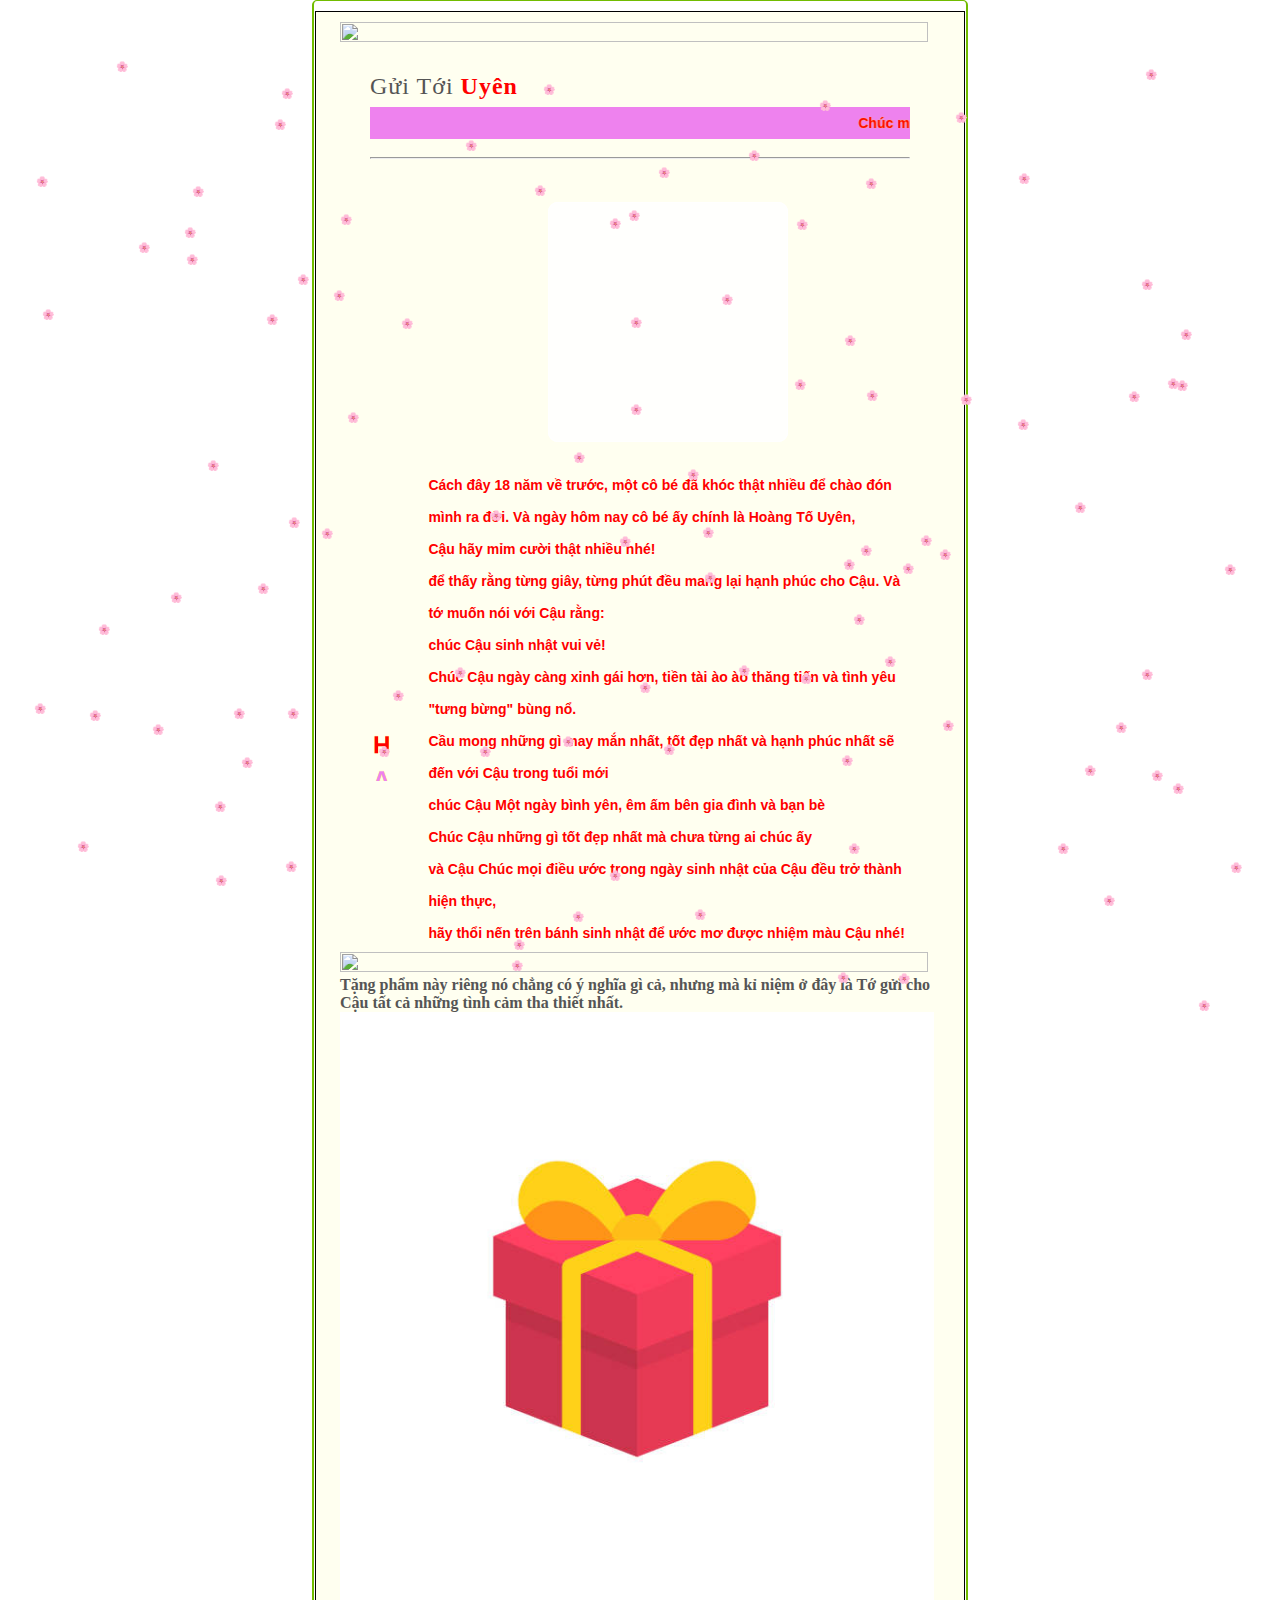
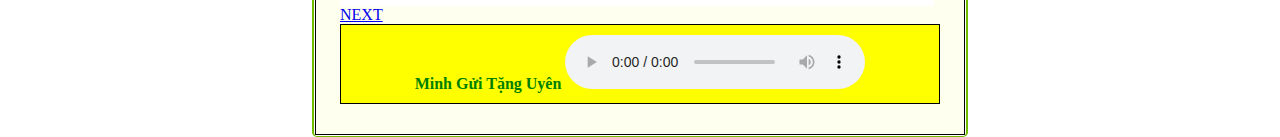
==== index.html @ 7bfd5246 "upload" ====
<!DOCTYPE html PUBLIC "-//W3C//DTD XHTML 1.0 Strict//EN" "http://www.w3.org/TR/xhtml1/DTD/xhtml1-strict.dtd">
    <html xmlns="http://www.w3.org/1999/xhtml">
  <meta name="viewport" content="width=device-width,initial-scale=1" />








<title>♪♫Uyên Sinh Nhật Vui Vẻ</title>
<link rel='shortcut icon' href='http://a5net.xtgem.com/favicon.ico'>
<link rel="canonical" href="http://thmobile.net/sinh-nhat?tb=Minh&amp;na=Uy%C3%AAn&amp;d=03&amp;xa=C%E1%BA%ADu&amp;xb=C%E1%BA%ADu&amp;m=11&amp;gt=g&amp;y=2004&amp;mauchu=%23ff0000&amp;img=https%3A%2F%2Fi.imgur.com%2FtsfJdNZ.jpg&amp;k=1"/>
<meta property="og:locale" content="vi_VN"/>
<meta property="og:site_name" content="ThMobile.Net"/>
<meta property="og:title" content="♪♫Uyên Sinh Nhật Vui Vẻ"/>
<meta property="og:url" content="http://thmobile.net/sinh-nhat?tb=Minh&amp;na=Uy%C3%AAn&amp;d=03&amp;xa=C%E1%BA%ADu&amp;xb=C%E1%BA%ADu&amp;m=11&amp;gt=g&amp;y=2004&amp;mauchu=%23ff0000&amp;img=https%3A%2F%2Fi.imgur.com%2FtsfJdNZ.jpg&amp;k=1"/>
<meta property="og:site_name" content="wWw.ThMobile.Net"/>
<meta property="og:type" content="article"/>
<meta property="og:description" content="Chúc Mừng Sinh Nhật Uyên, Bấm vào để xem toàn bộ lời chúc..."/>
<meta property="og:image" content="https://i.imgur.com/tsfJdNZ.jpg"/>
<meta property="og:image:url" content="https://i.imgur.com/tsfJdNZ.jpg"/>
<meta property="og:image:secure_url" content="https://i.imgur.com/tsfJdNZ.jpg"/>
<meta property="og:image:width" content="1200"/>
<meta property="og:image:height" content="630"/>
<meta itemprop="name" content="♪♫Uyên Sinh Nhật Vui Vẻ"/>
<meta itemprop="headline" content="♪♫Uyên Sinh Nhật Vui Vẻ"/>
<meta itemprop="description" content="Minh gửi tặng Uyên, Bấm vào để xem toàn bộ lời chúc..."/>
<meta itemprop="image" content="https://i.imgur.com/tsfJdNZ.jpg"/>
<meta itemprop="author" content="dieppv"/>
<meta name="twitter:title" content="♪♫Uyên Sinh Nhật Vui Vẻ"/>
<meta name="twitter:url" content="http://thmobile.net/sinh-nhat?tb=Minh&amp;na=Uy%C3%AAn&amp;d=03&amp;xa=C%E1%BA%ADu&amp;xb=C%E1%BA%ADu&amp;m=11&amp;gt=g&amp;y=2004&amp;mauchu=%23ff0000&amp;img=https%3A%2F%2Fi.imgur.com%2FtsfJdNZ.jpg&amp;k=1"/>
<meta name="twitter:description" content="Chúc Mừng Sinh Nhật $na, Bấm vào để xem toàn bộ lời chúc..."/>
<meta name="twitter:image" content="https://i.imgur.com/tsfJdNZ.jpg"/>
<meta name="twitter:card" content="summary_large_image"/>
</head>
<body>
<style>
body {
    margin : 50px;
background-image : url(https://i.imgur.com/rWuI1Zw.jpg);
    padding : 1px;
    padding-top: 10px;
    background-width: auto;
    background-height: auto;
    background-position : top center;
    background-attachment : fixed;
    margin: auto;
    max-width: 650px;
    border : 1px solid #71BC00;
    border-radius: 5px;
    -moz-border-radius: 5px;
    -webkit-border-radius: 5px;
    border-radius: 10px;
    border-left : 2px solid #71BC00;
    border-right : 2px solid #71BC00;
    border-radius: 5px;
    margin: auto; 
    cursor: url('http://vipprao.wap.sh/images/angel.gif'), auto;
}

@-webkit-keyframes hue{100%{-webkit-filter:hue-rotate(360deg); }}
.title {
    -webkit-animation: hue 1s linear infinite;
    color: #f00;
    text-shadow: 0px 0px 1px #FFFF00 !important;
}
:host {
    display: inline-block;
    overflow: hidden;
    text-align: initial;
    white-space: nowrap;
}
     
   #shape {
      position: relative;
      top: 3px;
      margin: 0 auto;
      height: 300px;
      width: 300px;
      -webkit-transform-style: preserve-3d;
    }
    
    .plane {
      position: absolute;
      height: 300px;
      width: 300px;
      border: 1px solid white;
      -webkit-border-radius: 12px;
      -webkit-box-sizing: border-box;
      text-align: center;
      font-family: Times, serif;
      font-size: 124pt;
      color: black;
      background-color: rgba(255, 255, 255, 0.6);
      -webkit-transition: -webkit-transform 2s, opacity 2s;
      -webkit-backface-visibility: hidden;
    }

    #shape.backfaces .plane {
      -webkit-backface-visibility: visible;
    }

    #shape {
      -webkit-animation: spin 8s infinite linear;
    }

    @-webkit-keyframes spin {
      from { -webkit-transform: rotateY(0); }
      to   { -webkit-transform: rotateY(360deg); }
    }
	
  

    .seven {
		background-image: url(https://i.imgur.com/nCYfmMD.jpg);
		background-size: 100% 100%;
		background-repeat: no-repeat;
    }

    .eight {
		background-image: url(https://i.imgur.com/jII5cnC.jpg);
		background-size: 100% 100%;
		background-repeat: no-repeat;
    }

    .nine {
		background-image: url(https://i.imgur.com/tsfJdNZ.jpg);
		background-size: 100% 100%;
		background-repeat: no-repeat;
    }

    .ten {
		background-image: url(https://i.imgur.com/jII5cnC.jpg);
		background-size: 100% 100%;
		background-repeat: no-repeat;
    }

    .eleven {
		background-image: url(https://i.imgur.com/tsfJdNZ.jpg);
		background-size: 100% 100%;
		background-repeat: no-repeat;
    }

    .twelve {
		background-image: urlhttps://i.imgur.com/jII5cnC.jpg);
		background-size: 100% 100%;
		background-repeat: no-repeat;
    }

 

    .cube > .seven, .autoLoad > .seven {
      -webkit-transform: scale3d(0.8, 0.8, 0.8) rotateX(90deg) translateZ(160px) rotate(180deg);
    }

    .cube > .eight, .autoLoad > .eight {
      -webkit-transform: scale3d(0.8, 0.8, 0.8) translateZ(100px);
    }

    .cube > .nine, .autoLoad > .nine {
      -webkit-transform: scale3d(0.8, 0.8, 0.8) rotateY(90deg) translateZ(160px);
    }

    .cube > .ten, .autoLoad > .ten {
      -webkit-transform: scale3d(0.8, 0.8, 0.8) rotateY(180deg) translateZ(160px);
    }

    .cube > .eleven, .autoLoad > .eleven {
      -webkit-transform: scale3d(0.8, 0.8, 0.8) rotateY(-90deg) translateZ(160px);
    }

    .cube > .twelve, .autoLoad > .twelve {
      -webkit-transform: scale3d(0.8, 0.8, 0.8) rotateX(90deg) translateZ(160px);
    }
  .ring > .seven {
      -webkit-transform: rotateY(180deg) translateZ(500px);
    }

    .ring > .eight {
      -webkit-transform: rotateY(210deg) translateZ(500px);
    }

    .ring > .nine {
      -webkit-transform: rotateY(-120deg) translateZ(500px);
    }

    .ring > .ten {
      -webkit-transform: rotateY(-90deg) translateZ(500px);
    }

    .ring > .eleven {
      -webkit-transform: rotateY(300deg) translateZ(500px);
    }

    .ring > .twelve {
      -webkit-transform: rotateY(330deg) translateZ(500px);
    }
</style>
<script src="/js/jquery-git2.js"></script>
    <script>
    $(document).ready(function(){
        //get the content
        var content = $('.typewrite').html();
        //find the length of the content
        var contentLength = content.length;
        var char = 0;
        $('.typewrite').html('<span class="typing-cursor">|</span>');
        //Here is the function
        (function typeFunc() { 
         //dynamic delay to get the typewriting feel
            var typingSpeed = Math.round(Math.random() * 170) + 0;
            setTimeout(function() {
                char++;
                var type = content.substring(0, char);
                $('.typewrite').html(type + '<span class="typing-cursor">|</span>');
                if (char == contentLength) char = 5000;
                //recursive
                typeFunc();
            }, typingSpeed);
        }());
    });
    </script>
<!------- START FEATURED-05 MODULE ------->
		<div style="background-color:ivory;border:1px solid black;padding:10px;" >
<table align="center" cellpadding="0" cellspacing="0" border="0"><tr><td width="600" class="featured05MC" style="margin-top: 0;margin-bottom: 0;padding-top: 0;padding-bottom: 20px;color: #555555;border-collapse: collapse;padding-left: 0;padding-right: 0;margin-left: 0;margin-right: 0;">
			<table class="featured05imageTable" cellpadding="0" cellspacing="0" border="0"><tr><td class="featured05image" width="600" style="margin-top: 0;margin-bottom: 0;padding-top: 0;padding-bottom: 0;color: #555555;border-collapse: collapse;padding-left: 0;padding-right: 0;margin-left: 0;margin-right: 0;">
				
				<img hspace="0" vspace="0" src="https://i.imgur.com/kNYZwWB.jpg" width="99%" height="99%" alt="" title="" style="border: 0;display: block;outline: none;">
			</td></tr></table>	
		</td></tr></table>
		<!------- END FEATURED-05 MODULE ------->
		
		<!------- START TEXT-03a MODULE ------->
		<table align="center" cellpadding="0" cellspacing="0" border="0"><tr><td class="text03aMC" width="540" style="margin-top: 0;margin-bottom: 0;padding-top: 10px;padding-bottom: 0;color: #555555;border-collapse: collapse;padding-left: 0;padding-right: 0;margin-left: 0;margin-right: 0;" >
			<table align="left" cellpadding="0" cellspacing="0" border="0">
				
				<tr><td class="text03aGreeting" style="font-size: 24px;line-height: 21px;letter-spacing: 1px;font-weight: normal;">
					Gửi Tới <span style="font-weight: bold;color: #FF0000;">Uyên</span>
				</td></tr>	
			</table>
		</td></tr></table>
		<!------- END TEXT-03a MODULE ------->

		<!------- START TEXT-03b MODULE ------->
		<table align="center" cellpadding="0" cellspacing="0" border="0"><tr><td class="text03bMC" width="540" style="margin-top: 0;margin-bottom: 0;padding-top: 10px;padding-bottom: 0;color: #FFFF99;border-collapse: collapse;padding-left: 0;padding-right: 0;margin-left: 0;margin-right: 0;">
			<table align="left" cellpadding="0" cellspacing="0" border="0">
				<tr><td class="text03bBodySummary" style="margin-top: 0;margin-bottom: 0;padding-top: 0;padding-bottom: 0;#FFFF99;border-collapse: collapse;padding-left: 0;padding-right: 0;margin-left: 0;margin-right: 0;font-family: Tahoma,Helvetica,Arial,Verdana,sans-serif;font-size: 14px;line-height: 32px;letter-spacing: 0;font-weight: bold;">
	<marquee bgcolor="violet" class="title" direction="left" loop="50">Chúc mừng sinh nhật Uyên ! 18 Tuổi ! 03/11/2004 - 03/11/2022 !</marquee>
<hr><table width="100%"><tr><td width="10%"><center><marquee direction="up"loop="50"><font size="5" class="title"><font color="red">H</font><br><font color="violet">A</font><br><font color="green">P</font><br><font color="yellow">P</font><br><font color="fuchsia">Y</font><br><font color="orange">B</font><br><font color="lime">I</font><br><font color="tomato">R</font><br><font color="aqua">T</font><br><font color="red">H</font><br><font color="green">D</font><br><font color="pink">A</font><br><font color="#0066FF">Y</font></font></marquee></center><td width="90%">
  <div id="shape" class="cube backfaces">
<div class="plane seven"></div>
        <div class="plane eight"></div>
        <div class="plane nine"></div>
        <div class="plane ten"></div>
        <div class="plane eleven"></div>
        <div class="plane twelve"></div>
      </div>
<div class="typewrite"><b style="color:#ff0000">
Cách đây 18 năm về trước, một cô bé đã khóc thật nhiều để chào đón mình ra đời. Và ngày hôm nay cô bé ấy chính là Hoàng Tố Uyên,<br />Cậu hãy mỉm cười thật nhiều nhé!<br /> để thấy rằng từng giây, từng phút đều mang lại hạnh phúc cho Cậu. Và tớ muốn nói với Cậu rằng:<br> chúc Cậu sinh nhật vui vẻ!<br>Chúc Cậu ngày càng xinh gái hơn, tiền tài ào ào thăng tiến và tình yêu "tưng bừng" bùng nổ.<br>Cầu mong những gì may mắn nhất, tốt đẹp nhất và hạnh phúc nhất sẽ đến với Cậu trong tuổi mới<br>chúc Cậu Một ngày bình yên, êm ấm bên gia đình và bạn bè<br>Chúc Cậu những gì tốt đẹp nhất mà chưa từng ai chúc ấy<br>và Cậu Chúc mọi điều ước trong ngày sinh nhật của Cậu đều trở thành hiện thực,<br> hãy thổi nến trên bánh sinh nhật để ước mơ được nhiệm màu Cậu nhé!
</b></td></tr></table></td></tr>	
			</table>
		</td></tr></table>
		<!------- END TEXT-03b MODULE ------->
	
		<!------- START FEATURED-05 MODULE ------->
		<table align="center" cellpadding="0" cellspacing="0" border="0"><tr><td width="600" class="featured05MC" style="margin-top: 0;margin-bottom: 0;padding-top: 0;padding-bottom: 20px;color: #555555;border-collapse: collapse;padding-left: 0;padding-right: 0;margin-left: 0;margin-right: 0;">
			<table class="featured05imageTable" cellpadding="0" cellspacing="0" border="0"><tr><td class="featured05image" width="600" style="margin-top: 0;margin-bottom: 0;padding-top: 0;padding-bottom: 0;color: #555555;border-collapse: collapse;padding-left: 0;padding-right: 0;margin-left: 0;margin-right: 0;">
			<b color="#06f">Tặng phẩm này riêng nó chẳng có ý nghĩa gì cả, nhưng mà kỉ niệm ở đây là Tớ gửi cho Cậu tất cả những tình cảm tha thiết nhất.</b>	
				<img hspace="0" vspace="0" src="images/qua.jpg" width="99%" height="99%" alt="" title="" style="border: 0;display: block;outline: none;">
				                               <div id="next"><a href="gift.html"> NEXT </a></div>
</td></tr><img hspace="0" vspace="0" src="https://i.imgur.com/cj5ukvM.png" width="99%" height="99%" alt="" title="" style="border: 0;display: block;outline: none;"></table>
<div style="background-color:yellow;border:1px solid black;padding:10px;"><center><b><font color="green">Minh Gửi Tặng Uyên</font>
<script type="text/javascript">
var no=100;var hidesnowtime=0;var snowdistance='pageheight';var ie4up=(document.all)?1:0;var ns6up=(document.getElementById&&!document.all)?1:0;function iecompattest(){return(document.compatMode&&document.compatMode!='BackCompat')?document.documentElement:document.body}var dx,xp,yp;var am,stx,sty;var i,doc_width=800,doc_height=600;if(ns6up){doc_width=self.innerWidth;doc_height=self.innerHeight}else if(ie4up){doc_width=iecompattest().clientWidth;doc_height=iecompattest().clientHeight}dx=new Array();xp=new Array();yp=new Array();am=new Array();stx=new Array();sty=new Array();for(i=0;i<no;++i){dx[i]=0;xp[i]=Math.random()*(doc_width-50);yp[i]=Math.random()*doc_height;am[i]=Math.random()*20;stx[i]=0.02+Math.random()/10; sty[i]=0.7+Math.random();if(ie4up||ns6up){document.write('<div id="dot'+i+'" style="POSITION:absolute;Z-INDEX:'+i+';VISIBILITY:visible;TOP:15px;LEFT:15px;"><span style="font-size:10px;color:violet">🌸</span><\/div>')}}function snowIE_NS6(){doc_width=ns6up?window.innerWidth-10:iecompattest().clientWidth-10;doc_height=(window.innerHeight&&snowdistance=='windowheight')?window.innerHeight:(ie4up&&snowdistance=='windowheight')?iecompattest().clientHeight:(ie4up&&!window.opera&&snowdistance=='pageheight')?iecompattest().scrollHeight:iecompattest().offsetHeight;for(i=0;i<no;++i){yp[i]+=sty[i];if(yp[i]>doc_height-50){xp[i]=Math.random()*(doc_width-am[i]-30);yp[i]=0;stx[i]=0.02+Math.random()/10;sty[i]=0.7+Math.random()}dx[i]+=stx[i];document.getElementById('dot'+i).style.top=yp[i]+'px';document.getElementById('dot'+i).style.left=xp[i]+am[i]*Math.sin(dx[i])+'px'}snowtimer=setTimeout('snowIE_NS6()',10)}function hidesnow(){if(window.snowtimer){clearTimeout(snowtimer)}for(i=0;i<no;i++)document.getElementById('dot'+i).style.visibility='hidden'}if(ie4up||ns6up){snowIE_NS6();if(hidesnowtime>0)setTimeout('hidesnow()',hidesnowtime*1000)}
</script>
		<!------- END FEATURED-05 MODULE ------->
<audio controls autoplay>
  <source src="https://vietup.net/files/873d7070075a1861e94981ce2e37560f/147f2d1260fe56488306d9fd29454b0f/Chúc Mừng Sinh Nhật - Phan Đinh Tùng.mp3" type="audio/mpeg">
  </audio>



</body>
</html>
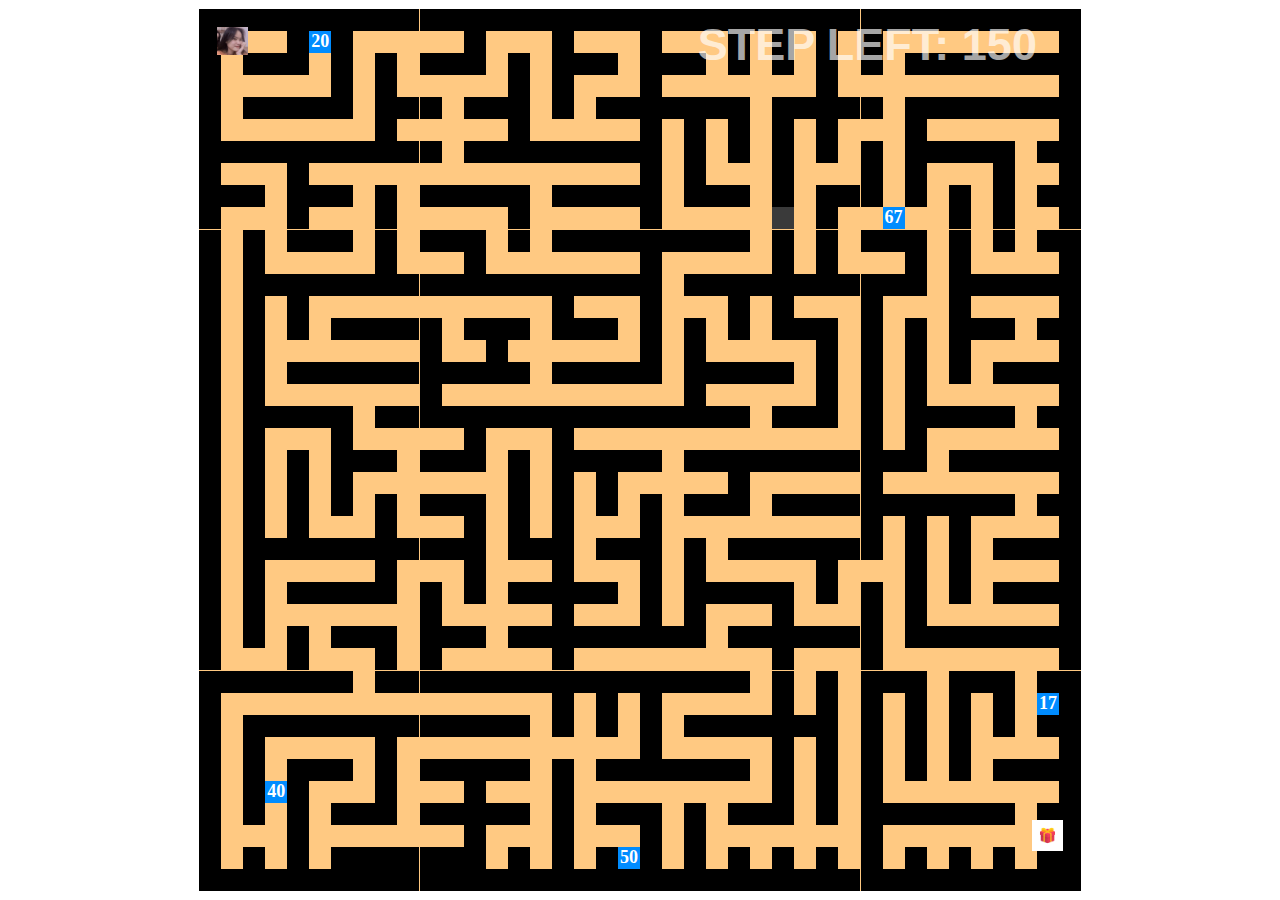
==== commit 337fb076: "update" ====
--- a/index.html
+++ b/index.html
@@ -1,286 +1,38 @@
-<!DOCTYPE html PUBLIC "-//W3C//DTD XHTML 1.0 Strict//EN" "http://www.w3.org/TR/xhtml1/DTD/xhtml1-strict.dtd">
-    <html xmlns="http://www.w3.org/1999/xhtml">
-  <meta name="viewport" content="width=device-width,initial-scale=1" />
-
-
-
-
-
-
-
-
-<title>♪♫Uyên Sinh Nhật Vui Vẻ</title>
-<link rel='shortcut icon' href='http://a5net.xtgem.com/favicon.ico'>
-<link rel="canonical" href="http://thmobile.net/sinh-nhat?tb=Minh&amp;na=Uy%C3%AAn&amp;d=03&amp;xa=C%E1%BA%ADu&amp;xb=C%E1%BA%ADu&amp;m=11&amp;gt=g&amp;y=2004&amp;mauchu=%23ff0000&amp;img=https%3A%2F%2Fi.imgur.com%2FtsfJdNZ.jpg&amp;k=1"/>
-<meta property="og:locale" content="vi_VN"/>
-<meta property="og:site_name" content="ThMobile.Net"/>
-<meta property="og:title" content="♪♫Uyên Sinh Nhật Vui Vẻ"/>
-<meta property="og:url" content="http://thmobile.net/sinh-nhat?tb=Minh&amp;na=Uy%C3%AAn&amp;d=03&amp;xa=C%E1%BA%ADu&amp;xb=C%E1%BA%ADu&amp;m=11&amp;gt=g&amp;y=2004&amp;mauchu=%23ff0000&amp;img=https%3A%2F%2Fi.imgur.com%2FtsfJdNZ.jpg&amp;k=1"/>
-<meta property="og:site_name" content="wWw.ThMobile.Net"/>
-<meta property="og:type" content="article"/>
-<meta property="og:description" content="Chúc Mừng Sinh Nhật Uyên, Bấm vào để xem toàn bộ lời chúc..."/>
-<meta property="og:image" content="https://i.imgur.com/tsfJdNZ.jpg"/>
-<meta property="og:image:url" content="https://i.imgur.com/tsfJdNZ.jpg"/>
-<meta property="og:image:secure_url" content="https://i.imgur.com/tsfJdNZ.jpg"/>
-<meta property="og:image:width" content="1200"/>
-<meta property="og:image:height" content="630"/>
-<meta itemprop="name" content="♪♫Uyên Sinh Nhật Vui Vẻ"/>
-<meta itemprop="headline" content="♪♫Uyên Sinh Nhật Vui Vẻ"/>
-<meta itemprop="description" content="Minh gửi tặng Uyên, Bấm vào để xem toàn bộ lời chúc..."/>
-<meta itemprop="image" content="https://i.imgur.com/tsfJdNZ.jpg"/>
-<meta itemprop="author" content="dieppv"/>
-<meta name="twitter:title" content="♪♫Uyên Sinh Nhật Vui Vẻ"/>
-<meta name="twitter:url" content="http://thmobile.net/sinh-nhat?tb=Minh&amp;na=Uy%C3%AAn&amp;d=03&amp;xa=C%E1%BA%ADu&amp;xb=C%E1%BA%ADu&amp;m=11&amp;gt=g&amp;y=2004&amp;mauchu=%23ff0000&amp;img=https%3A%2F%2Fi.imgur.com%2FtsfJdNZ.jpg&amp;k=1"/>
-<meta name="twitter:description" content="Chúc Mừng Sinh Nhật $na, Bấm vào để xem toàn bộ lời chúc..."/>
-<meta name="twitter:image" content="https://i.imgur.com/tsfJdNZ.jpg"/>
-<meta name="twitter:card" content="summary_large_image"/>
+<!DOCTYPE html>
+<html lang="vi">
+<head>
+<meta charset="UTF-8">
+<meta http-equiv="X-UA-Compatible" content="IE=edge">
+<meta name="viewport" content="width=device-width, initial-scale=1.0">
+<link rel="stylesheet" href="CSS/maze_style.css"/>
+<title>Document</title>
 </head>
-<body>
-<style>
-body {
-    margin : 50px;
-background-image : url(https://i.imgur.com/rWuI1Zw.jpg);
-    padding : 1px;
-    padding-top: 10px;
-    background-width: auto;
-    background-height: auto;
-    background-position : top center;
-    background-attachment : fixed;
-    margin: auto;
-    max-width: 650px;
-    border : 1px solid #71BC00;
-    border-radius: 5px;
-    -moz-border-radius: 5px;
-    -webkit-border-radius: 5px;
-    border-radius: 10px;
-    border-left : 2px solid #71BC00;
-    border-right : 2px solid #71BC00;
-    border-radius: 5px;
-    margin: auto; 
-    cursor: url('http://vipprao.wap.sh/images/angel.gif'), auto;
-}
-
-@-webkit-keyframes hue{100%{-webkit-filter:hue-rotate(360deg); }}
-.title {
-    -webkit-animation: hue 1s linear infinite;
-    color: #f00;
-    text-shadow: 0px 0px 1px #FFFF00 !important;
-}
-:host {
-    display: inline-block;
-    overflow: hidden;
-    text-align: initial;
-    white-space: nowrap;
-}
-     
-   #shape {
-      position: relative;
-      top: 3px;
-      margin: 0 auto;
-      height: 300px;
-      width: 300px;
-      -webkit-transform-style: preserve-3d;
-    }
-    
-    .plane {
-      position: absolute;
-      height: 300px;
-      width: 300px;
-      border: 1px solid white;
-      -webkit-border-radius: 12px;
-      -webkit-box-sizing: border-box;
-      text-align: center;
-      font-family: Times, serif;
-      font-size: 124pt;
-      color: black;
-      background-color: rgba(255, 255, 255, 0.6);
-      -webkit-transition: -webkit-transform 2s, opacity 2s;
-      -webkit-backface-visibility: hidden;
-    }
-
-    #shape.backfaces .plane {
-      -webkit-backface-visibility: visible;
-    }
-
-    #shape {
-      -webkit-animation: spin 8s infinite linear;
-    }
-
-    @-webkit-keyframes spin {
-      from { -webkit-transform: rotateY(0); }
-      to   { -webkit-transform: rotateY(360deg); }
-    }
-	
-  
-
-    .seven {
-		background-image: url(https://i.imgur.com/nCYfmMD.jpg);
-		background-size: 100% 100%;
-		background-repeat: no-repeat;
-    }
-
-    .eight {
-		background-image: url(https://i.imgur.com/jII5cnC.jpg);
-		background-size: 100% 100%;
-		background-repeat: no-repeat;
-    }
-
-    .nine {
-		background-image: url(https://i.imgur.com/tsfJdNZ.jpg);
-		background-size: 100% 100%;
-		background-repeat: no-repeat;
-    }
-
-    .ten {
-		background-image: url(https://i.imgur.com/jII5cnC.jpg);
-		background-size: 100% 100%;
-		background-repeat: no-repeat;
-    }
-
-    .eleven {
-		background-image: url(https://i.imgur.com/tsfJdNZ.jpg);
-		background-size: 100% 100%;
-		background-repeat: no-repeat;
-    }
-
-    .twelve {
-		background-image: urlhttps://i.imgur.com/jII5cnC.jpg);
-		background-size: 100% 100%;
-		background-repeat: no-repeat;
-    }
-
- 
-
-    .cube > .seven, .autoLoad > .seven {
-      -webkit-transform: scale3d(0.8, 0.8, 0.8) rotateX(90deg) translateZ(160px) rotate(180deg);
-    }
-
-    .cube > .eight, .autoLoad > .eight {
-      -webkit-transform: scale3d(0.8, 0.8, 0.8) translateZ(100px);
-    }
-
-    .cube > .nine, .autoLoad > .nine {
-      -webkit-transform: scale3d(0.8, 0.8, 0.8) rotateY(90deg) translateZ(160px);
-    }
-
-    .cube > .ten, .autoLoad > .ten {
-      -webkit-transform: scale3d(0.8, 0.8, 0.8) rotateY(180deg) translateZ(160px);
-    }
-
-    .cube > .eleven, .autoLoad > .eleven {
-      -webkit-transform: scale3d(0.8, 0.8, 0.8) rotateY(-90deg) translateZ(160px);
-    }
-
-    .cube > .twelve, .autoLoad > .twelve {
-      -webkit-transform: scale3d(0.8, 0.8, 0.8) rotateX(90deg) translateZ(160px);
-    }
-  .ring > .seven {
-      -webkit-transform: rotateY(180deg) translateZ(500px);
-    }
-
-    .ring > .eight {
-      -webkit-transform: rotateY(210deg) translateZ(500px);
-    }
-
-    .ring > .nine {
-      -webkit-transform: rotateY(-120deg) translateZ(500px);
-    }
-
-    .ring > .ten {
-      -webkit-transform: rotateY(-90deg) translateZ(500px);
-    }
-
-    .ring > .eleven {
-      -webkit-transform: rotateY(300deg) translateZ(500px);
-    }
-
-    .ring > .twelve {
-      -webkit-transform: rotateY(330deg) translateZ(500px);
-    }
-</style>
-<script src="/js/jquery-git2.js"></script>
-    <script>
-    $(document).ready(function(){
-        //get the content
-        var content = $('.typewrite').html();
-        //find the length of the content
-        var contentLength = content.length;
-        var char = 0;
-        $('.typewrite').html('<span class="typing-cursor">|</span>');
-        //Here is the function
-        (function typeFunc() { 
-         //dynamic delay to get the typewriting feel
-            var typingSpeed = Math.round(Math.random() * 170) + 0;
-            setTimeout(function() {
-                char++;
-                var type = content.substring(0, char);
-                $('.typewrite').html(type + '<span class="typing-cursor">|</span>');
-                if (char == contentLength) char = 5000;
-                //recursive
-                typeFunc();
-            }, typingSpeed);
-        }());
-    });
-    </script>
-<!------- START FEATURED-05 MODULE ------->
-		<div style="background-color:ivory;border:1px solid black;padding:10px;" >
-<table align="center" cellpadding="0" cellspacing="0" border="0"><tr><td width="600" class="featured05MC" style="margin-top: 0;margin-bottom: 0;padding-top: 0;padding-bottom: 20px;color: #555555;border-collapse: collapse;padding-left: 0;padding-right: 0;margin-left: 0;margin-right: 0;">
-			<table class="featured05imageTable" cellpadding="0" cellspacing="0" border="0"><tr><td class="featured05image" width="600" style="margin-top: 0;margin-bottom: 0;padding-top: 0;padding-bottom: 0;color: #555555;border-collapse: collapse;padding-left: 0;padding-right: 0;margin-left: 0;margin-right: 0;">
-				
-				<img hspace="0" vspace="0" src="https://i.imgur.com/kNYZwWB.jpg" width="99%" height="99%" alt="" title="" style="border: 0;display: block;outline: none;">
-			</td></tr></table>	
-		</td></tr></table>
-		<!------- END FEATURED-05 MODULE ------->
-		
-		<!------- START TEXT-03a MODULE ------->
-		<table align="center" cellpadding="0" cellspacing="0" border="0"><tr><td class="text03aMC" width="540" style="margin-top: 0;margin-bottom: 0;padding-top: 10px;padding-bottom: 0;color: #555555;border-collapse: collapse;padding-left: 0;padding-right: 0;margin-left: 0;margin-right: 0;" >
-			<table align="left" cellpadding="0" cellspacing="0" border="0">
-				
-				<tr><td class="text03aGreeting" style="font-size: 24px;line-height: 21px;letter-spacing: 1px;font-weight: normal;">
-					Gửi Tới <span style="font-weight: bold;color: #FF0000;">Uyên</span>
-				</td></tr>	
-			</table>
-		</td></tr></table>
-		<!------- END TEXT-03a MODULE ------->
-
-		<!------- START TEXT-03b MODULE ------->
-		<table align="center" cellpadding="0" cellspacing="0" border="0"><tr><td class="text03bMC" width="540" style="margin-top: 0;margin-bottom: 0;padding-top: 10px;padding-bottom: 0;color: #FFFF99;border-collapse: collapse;padding-left: 0;padding-right: 0;margin-left: 0;margin-right: 0;">
-			<table align="left" cellpadding="0" cellspacing="0" border="0">
-				<tr><td class="text03bBodySummary" style="margin-top: 0;margin-bottom: 0;padding-top: 0;padding-bottom: 0;#FFFF99;border-collapse: collapse;padding-left: 0;padding-right: 0;margin-left: 0;margin-right: 0;font-family: Tahoma,Helvetica,Arial,Verdana,sans-serif;font-size: 14px;line-height: 32px;letter-spacing: 0;font-weight: bold;">
-	<marquee bgcolor="violet" class="title" direction="left" loop="50">Chúc mừng sinh nhật Uyên ! 18 Tuổi ! 03/11/2004 - 03/11/2022 !</marquee>
-<hr><table width="100%"><tr><td width="10%"><center><marquee direction="up"loop="50"><font size="5" class="title"><font color="red">H</font><br><font color="violet">A</font><br><font color="green">P</font><br><font color="yellow">P</font><br><font color="fuchsia">Y</font><br><font color="orange">B</font><br><font color="lime">I</font><br><font color="tomato">R</font><br><font color="aqua">T</font><br><font color="red">H</font><br><font color="green">D</font><br><font color="pink">A</font><br><font color="#0066FF">Y</font></font></marquee></center><td width="90%">
-  <div id="shape" class="cube backfaces">
-<div class="plane seven"></div>
-        <div class="plane eight"></div>
-        <div class="plane nine"></div>
-        <div class="plane ten"></div>
-        <div class="plane eleven"></div>
-        <div class="plane twelve"></div>
-      </div>
-<div class="typewrite"><b style="color:#ff0000">
-Cách đây 18 năm về trước, một cô bé đã khóc thật nhiều để chào đón mình ra đời. Và ngày hôm nay cô bé ấy chính là Hoàng Tố Uyên,<br />Cậu hãy mỉm cười thật nhiều nhé!<br /> để thấy rằng từng giây, từng phút đều mang lại hạnh phúc cho Cậu. Và tớ muốn nói với Cậu rằng:<br> chúc Cậu sinh nhật vui vẻ!<br>Chúc Cậu ngày càng xinh gái hơn, tiền tài ào ào thăng tiến và tình yêu "tưng bừng" bùng nổ.<br>Cầu mong những gì may mắn nhất, tốt đẹp nhất và hạnh phúc nhất sẽ đến với Cậu trong tuổi mới<br>chúc Cậu Một ngày bình yên, êm ấm bên gia đình và bạn bè<br>Chúc Cậu những gì tốt đẹp nhất mà chưa từng ai chúc ấy<br>và Cậu Chúc mọi điều ước trong ngày sinh nhật của Cậu đều trở thành hiện thực,<br> hãy thổi nến trên bánh sinh nhật để ước mơ được nhiệm màu Cậu nhé!
-</b></td></tr></table></td></tr>	
-			</table>
-		</td></tr></table>
-		<!------- END TEXT-03b MODULE ------->
-	
-		<!------- START FEATURED-05 MODULE ------->
-		<table align="center" cellpadding="0" cellspacing="0" border="0"><tr><td width="600" class="featured05MC" style="margin-top: 0;margin-bottom: 0;padding-top: 0;padding-bottom: 20px;color: #555555;border-collapse: collapse;padding-left: 0;padding-right: 0;margin-left: 0;margin-right: 0;">
-			<table class="featured05imageTable" cellpadding="0" cellspacing="0" border="0"><tr><td class="featured05image" width="600" style="margin-top: 0;margin-bottom: 0;padding-top: 0;padding-bottom: 0;color: #555555;border-collapse: collapse;padding-left: 0;padding-right: 0;margin-left: 0;margin-right: 0;">
-			<b color="#06f">Tặng phẩm này riêng nó chẳng có ý nghĩa gì cả, nhưng mà kỉ niệm ở đây là Tớ gửi cho Cậu tất cả những tình cảm tha thiết nhất.</b>	
-				<img hspace="0" vspace="0" src="images/qua.jpg" width="99%" height="99%" alt="" title="" style="border: 0;display: block;outline: none;">
-				                               <div id="next"><a href="gift.html"> NEXT </a></div>
-</td></tr><img hspace="0" vspace="0" src="https://i.imgur.com/cj5ukvM.png" width="99%" height="99%" alt="" title="" style="border: 0;display: block;outline: none;"></table>
-<div style="background-color:yellow;border:1px solid black;padding:10px;"><center><b><font color="green">Minh Gửi Tặng Uyên</font>
-<script type="text/javascript">
-var no=100;var hidesnowtime=0;var snowdistance='pageheight';var ie4up=(document.all)?1:0;var ns6up=(document.getElementById&&!document.all)?1:0;function iecompattest(){return(document.compatMode&&document.compatMode!='BackCompat')?document.documentElement:document.body}var dx,xp,yp;var am,stx,sty;var i,doc_width=800,doc_height=600;if(ns6up){doc_width=self.innerWidth;doc_height=self.innerHeight}else if(ie4up){doc_width=iecompattest().clientWidth;doc_height=iecompattest().clientHeight}dx=new Array();xp=new Array();yp=new Array();am=new Array();stx=new Array();sty=new Array();for(i=0;i<no;++i){dx[i]=0;xp[i]=Math.random()*(doc_width-50);yp[i]=Math.random()*doc_height;am[i]=Math.random()*20;stx[i]=0.02+Math.random()/10; sty[i]=0.7+Math.random();if(ie4up||ns6up){document.write('<div id="dot'+i+'" style="POSITION:absolute;Z-INDEX:'+i+';VISIBILITY:visible;TOP:15px;LEFT:15px;"><span style="font-size:10px;color:violet">🌸</span><\/div>')}}function snowIE_NS6(){doc_width=ns6up?window.innerWidth-10:iecompattest().clientWidth-10;doc_height=(window.innerHeight&&snowdistance=='windowheight')?window.innerHeight:(ie4up&&snowdistance=='windowheight')?iecompattest().clientHeight:(ie4up&&!window.opera&&snowdistance=='pageheight')?iecompattest().scrollHeight:iecompattest().offsetHeight;for(i=0;i<no;++i){yp[i]+=sty[i];if(yp[i]>doc_height-50){xp[i]=Math.random()*(doc_width-am[i]-30);yp[i]=0;stx[i]=0.02+Math.random()/10;sty[i]=0.7+Math.random()}dx[i]+=stx[i];document.getElementById('dot'+i).style.top=yp[i]+'px';document.getElementById('dot'+i).style.left=xp[i]+am[i]*Math.sin(dx[i])+'px'}snowtimer=setTimeout('snowIE_NS6()',10)}function hidesnow(){if(window.snowtimer){clearTimeout(snowtimer)}for(i=0;i<no;i++)document.getElementById('dot'+i).style.visibility='hidden'}if(ie4up||ns6up){snowIE_NS6();if(hidesnowtime>0)setTimeout('hidesnow()',hidesnowtime*1000)}
-</script>
-		<!------- END FEATURED-05 MODULE ------->
-<audio controls autoplay>
-  <source src="https://vietup.net/files/873d7070075a1861e94981ce2e37560f/147f2d1260fe56488306d9fd29454b0f/Chúc Mừng Sinh Nhật - Phan Đinh Tùng.mp3" type="audio/mpeg">
-  </audio>
-
-
-
+<body id="ngu" onkeydown="myFunction(event)" onload="instruc()" >
+<div id="main">
+<div id="maze">
+<div id="player"> <img id="face" src="images/rou1.1.png"/> </div>
+<div class="block" id="win_flag">
+<img id="flag" src="images/qua.jpg"/>
+</div>
+<div id="step"> <p id="step_l"> STEP LEFT: 150 </p> </p></div>
+<div class="point" id="po1"><p id="p1">20</p></div>
+<div class="point" id="po2"><p id="p2">40</p></div>
+<div class="point" id="po3"><p id="p3">50</p></div>
+<div class="point" id="po4"><p id="p4">67</p></div>
+<div class="point" id="po5"><p id="p5">17</p></div>
+<div class="block" id="entrance"></div>
+<div id="next"><a href="sinhnhat.html"> NEXT </a></div>
+</div>
+<div id="key_con">
+<div class="key" id="key1"></div>
+<div class="key" id="key2" onclick="moving('ArrowUp')"> UP </div>
+<div class="key" id="key3"> </div>
+<div class="key" id="key4" onclick="moving('ArrowLeft')"> LEFT</div>
+<div class="key" id="key5" onclick="moving('ArrowDown')"> DOWN</div>
+<div class="key" id="key6" onclick="moving('ArrowRight')"> RIGHT</div>
+</div>
+</div>
 </body>
-</html>+<script src="JS/players_moving.js"></script>
+<script src="JS/maze_genaration.js"></script>
+</html>
--- a/CSS/maze_style.css
+++ b/CSS/maze_style.css
@@ -0,0 +1,180 @@
+* {
+    margin: 0;
+    padding: 0;
+}
+
+#maze {
+    margin: min(1vh,1vw);
+    position: relative;
+    width: min(98vh,98vw);
+    height: min(98vh,98vw);
+    background-color: rgb(255, 201, 130);
+    font-size: 0px;
+    letter-spacing: 0px;
+    word-spacing: 0px;
+}
+
+.block {
+    background-color: black;
+    position: absolute;
+    width: 2.5%;
+    height: 2.5%;
+}
+
+#player {
+    
+    position: absolute;
+    width: 2.5%;
+    height: 2.5%;
+    top: 2.5%; left: 2.5%;
+    z-index: 3;
+    transition: top 0.2s, left 0.2s;
+}
+#face {
+    width: 140%;
+    position: relative;
+    left: -20%; top: -20%;
+}
+
+#block_21 {
+    left: 5%; top: 2.5%;
+}
+
+#win_flag {
+    background-color: rgb(255, 247, 223);
+    top: 92.5%; left: 95%;
+    z-index: 2;
+}
+
+#flag {
+    position: relative;
+    width: 140%;
+    height: 140%;
+    left: -20%;
+    top: -20%;
+}
+
+#step {
+    opacity: 0.65;
+    z-index: 2;
+    font-family: Arial, Helvetica, sans-serif;
+    font-weight: 700;
+    position: absolute;
+    top: 10px; right: 5%;
+    color: rgb(255, 255, 255);
+    font-size: min(5vh,5vw);
+}
+
+.point {
+    background-color: rgb(0, 140, 255);
+    position: absolute;
+    width: 2.5%;
+    height: 2.5%;
+    color: rgb(255, 255, 255);
+    font-weight: 900;
+    text-align: center;
+    font-size: min(2vw,2vh);
+}
+
+#po1 {
+    top: 2.5%; left: 12.5%;
+}
+#po2 {
+    top: 87.5%; left: 7.5%;
+}
+#po3 {
+    top: 95%; left: 47.5%;
+}
+#po4 {
+    top: 22.5%; left:77.5%;
+}
+#po5 {
+    top: 77.5%; left:95%;
+}
+
+#entrance {
+    opacity: 1;
+    background-color: rgb(58, 58, 58);
+    top: 22.5%; left: 65%;
+}
+
+#main {
+    display: flex;
+    justify-content: center;
+    align-items: center;
+    flex-direction: column;
+}
+
+#next {
+    display: none;
+    position: absolute;
+    z-index: 3;
+    width: 40%;
+    height: fit-content;
+    background-color: rgb(0, 185, 185);
+    top: 40%; left: 30%;
+    border-radius: 10%;
+    border: 4px solid white;
+    font-size: min(10vh,10vw);
+    text-align: center;
+    padding-top: 3%;
+    padding-bottom: 3%;
+    transition: background-color 0.4s;
+}
+
+#next > a {
+    width: 100%;
+    height: 100%;
+    display: block;
+    text-decoration: none;
+    color: white;
+    transition: color 0.4s;
+}
+
+#next:hover {
+    background-color: rgb(255, 255, 255);
+    transition: background-color 0.4s;
+
+}
+
+#next:hover > a {
+    color: rgb(0, 164, 230);
+    transition: color 0.4s;
+}
+
+
+
+#key_con {
+    margin-top: 3vw;
+    box-sizing: border-box;
+    width: 60vw;
+    height: 40vw;
+    display: none;
+    justify-content: center ;
+    flex-wrap: wrap;
+}
+
+.key {
+    cursor: pointer;
+    margin: 0;
+    box-sizing: border-box;
+    width: 18vw; height: 18vw;
+    border: 2px solid blue;
+    margin-left: 0.5vw;
+    margin-right: 0.5vw;
+    border-radius: 2vw;
+    text-align: center;
+    line-height: 18vw;
+    font-size: 4vw;
+    font-weight: 900;font-family: 'Lucida Sans', 'Lucida Sans Regular', 'Lucida Grande', 'Lucida Sans Unicode', Geneva, Verdana, sans-serif;
+}
+
+#key1, #key3 {
+    opacity: 0;
+}
+
+@media screen and (max-width: 600px) {
+    #key_con {
+      display: flex;
+    }
+  }